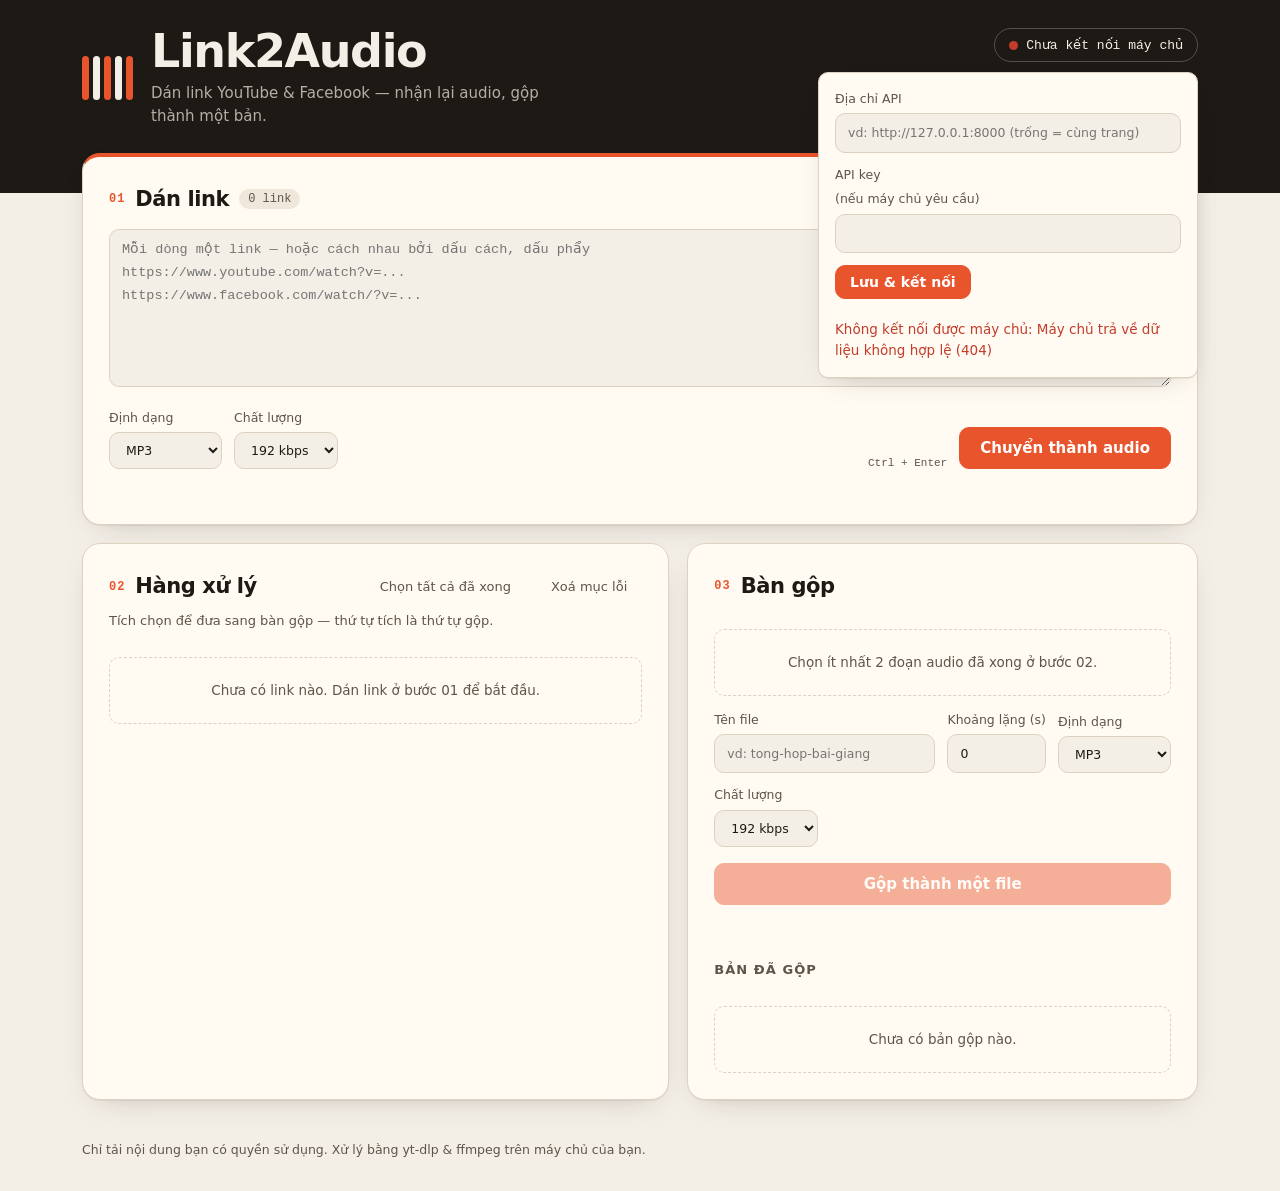
==== frontend/index.html @ e77f1233 "feat: Link2Audio - YouTube/Facebook links to audio with merge - FastAPI backend: paste many links at" ====
<!doctype html>
<html lang="vi">
<head>
<meta charset="utf-8">
<meta name="viewport" content="width=device-width, initial-scale=1">
<meta http-equiv="Content-Security-Policy" content="default-src 'self'; script-src 'self'; style-src 'self' https://fonts.googleapis.com; font-src https://fonts.gstatic.com; img-src 'self' data:; connect-src *; media-src *; object-src 'none'; base-uri 'self'; form-action 'self'">
<meta name="referrer" content="no-referrer">
<meta name="description" content="Dán link YouTube / Facebook, chuyển thành audio và gộp nhiều đoạn thành một file.">
<title>Link2Audio</title>
<link rel="icon" href="data:image/svg+xml,%3Csvg xmlns='http://www.w3.org/2000/svg' viewBox='0 0 32 32'%3E%3Crect width='32' height='32' rx='8' fill='%23e8552d'/%3E%3Cpath d='M8 20v-8M13 24V8M18 18v-4M23 22V10' stroke='%23fff' stroke-width='3' stroke-linecap='round'/%3E%3C/svg%3E">
<link rel="preconnect" href="https://fonts.googleapis.com">
<link rel="preconnect" href="https://fonts.gstatic.com" crossorigin>
<link href="https://fonts.googleapis.com/css2?family=Be+Vietnam+Pro:wght@400;500;700;800&family=JetBrains+Mono:wght@500;700&display=swap" rel="stylesheet">
<link rel="stylesheet" href="style.css">
</head>
<body>
<header class="masthead">
  <div class="masthead-inner">
    <div class="brand">
      <div class="eq" aria-hidden="true"><i></i><i></i><i></i><i></i><i></i></div>
      <div>
        <h1>Link2Audio</h1>
        <p class="tagline">Dán link YouTube &amp; Facebook — nhận lại audio, gộp thành một bản.</p>
      </div>
    </div>
    <details class="server" id="server-panel">
      <summary>
        <span class="dot" id="server-dot" aria-hidden="true"></span>
        <span id="server-label">Máy chủ</span>
      </summary>
      <form class="server-form" id="server-form">
        <label>Địa chỉ API
          <input id="api-base" type="url" placeholder="vd: http://127.0.0.1:8000 (trống = cùng trang)">
        </label>
        <label>API key <span class="hint">(nếu máy chủ yêu cầu)</span>
          <input id="api-key" type="password" autocomplete="off">
        </label>
        <div class="row">
          <button type="submit" class="primary">Lưu &amp; kết nối</button>
          <span id="server-msg" class="msg" role="status"></span>
        </div>
      </form>
    </details>
  </div>
</header>

<main class="board">
  <section class="panel panel-input" aria-labelledby="step1">
    <header class="panel-head">
      <span class="step">01</span>
      <h2 id="step1">Dán link</h2>
      <span id="link-count" class="counter">0 link</span>
    </header>
    <textarea id="links" rows="6" spellcheck="false" aria-label="Danh sách link"
      placeholder="Mỗi dòng một link — hoặc cách nhau bởi dấu cách, dấu phẩy&#10;https://www.youtube.com/watch?v=...&#10;https://www.facebook.com/watch/?v=..."></textarea>
    <div class="controls">
      <label>Định dạng
        <select id="format">
          <option value="mp3">MP3</option>
          <option value="m4a">M4A (AAC)</option>
          <option value="wav">WAV</option>
        </select>
      </label>
      <label>Chất lượng
        <select id="bitrate">
          <option value="128">128 kbps</option>
          <option value="192" selected>192 kbps</option>
          <option value="256">256 kbps</option>
          <option value="320">320 kbps</option>
        </select>
      </label>
      <span class="spacer"></span>
      <span class="kbd-hint">Ctrl + Enter</span>
      <button id="submit" class="primary big">Chuyển thành audio</button>
    </div>
    <p id="submit-msg" class="msg" role="status"></p>
  </section>

  <section class="panel panel-jobs" aria-labelledby="step2">
    <header class="panel-head">
      <span class="step">02</span>
      <h2 id="step2">Hàng xử lý</h2>
      <span class="spacer"></span>
      <button id="select-all" class="ghost">Chọn tất cả đã xong</button>
      <button id="clear-errors" class="ghost">Xoá mục lỗi</button>
    </header>
    <p class="note">Tích chọn để đưa sang bàn gộp — thứ tự tích là thứ tự gộp.</p>
    <ul id="jobs" class="list"></ul>
    <p id="jobs-empty" class="empty">Chưa có link nào. Dán link ở bước 01 để bắt đầu.</p>
  </section>

  <section class="panel panel-merge" aria-labelledby="step3">
    <header class="panel-head">
      <span class="step">03</span>
      <h2 id="step3">Bàn gộp</h2>
      <span id="merge-total" class="counter"></span>
    </header>
    <ol id="merge-order" class="order"></ol>
    <p id="merge-empty" class="empty">Chọn ít nhất 2 đoạn audio đã xong ở bước 02.</p>
    <div class="controls">
      <label class="grow">Tên file
        <input id="merge-name" type="text" maxlength="120" placeholder="vd: tong-hop-bai-giang">
      </label>
      <label>Khoảng lặng (s)
        <input id="merge-gap" type="number" min="0" max="10" step="0.5" value="0">
      </label>
      <label>Định dạng
        <select id="merge-format">
          <option value="mp3">MP3</option>
          <option value="m4a">M4A (AAC)</option>
          <option value="wav">WAV</option>
        </select>
      </label>
      <label>Chất lượng
        <select id="merge-bitrate">
          <option value="128">128 kbps</option>
          <option value="192" selected>192 kbps</option>
          <option value="256">256 kbps</option>
          <option value="320">320 kbps</option>
        </select>
      </label>
    </div>
    <button id="merge" class="primary big wide" disabled>Gộp thành một file</button>
    <p id="merge-msg" class="msg" role="status"></p>

    <h3 class="sub">Bản đã gộp</h3>
    <ul id="merges" class="list"></ul>
    <p id="merges-empty" class="empty">Chưa có bản gộp nào.</p>
  </section>
</main>

<footer class="foot">
  Chỉ tải nội dung bạn có quyền sử dụng. Xử lý bằng yt-dlp &amp; ffmpeg trên máy chủ của bạn.
</footer>

<script src="config.js"></script>
<script src="app.js"></script>
</body>
</html>
---- frontend/style.css ----
/* Link2Audio — "bàn mix": nền giấy ấm, mực đậm, điểm nhấn đỏ cam như đèn REC. */
:root {
  --paper: #f4efe6;
  --surface: #fffaf2;
  --surface-2: #efe7da;
  --ink: #1d1a16;
  --ink-soft: #5d554a;
  --line: #ddd2c1;
  --rec: #e8552d;
  --rec-ink: #ffffff;
  --rec-soft: #fbe3d9;
  --ok: #2f8f5b;
  --err: #c43c2a;
  --busy: #b7791f;
  --yt: #e0302b;
  --fb: #1a6fe0;
  --band: #1d1a16;
  --band-ink: #f4efe6;
  --shadow: 0 1px 0 rgba(29, 26, 22, .06), 0 10px 30px -18px rgba(29, 26, 22, .35);

  --font-sans: "Be Vietnam Pro", system-ui, "Segoe UI", sans-serif;
  --font-mono: "JetBrains Mono", ui-monospace, Consolas, monospace;
  --radius-lg: 18px;
  --radius-md: 10px;
  --radius-sm: 6px;
  --gutter: clamp(16px, 3vw, 32px);
  --duration-fast: 150ms;
  --duration-normal: 300ms;
  --ease-out: cubic-bezier(.16, 1, .3, 1);
}

@media (prefers-color-scheme: dark) {
  :root:not([data-theme="light"]) {
    --paper: #151310;
    --surface: #1e1b17;
    --surface-2: #29251f;
    --ink: #f1ebe1;
    --ink-soft: #a89e8f;
    --line: #36302a;
    --rec: #ff6a3d;
    --rec-soft: #3a2119;
    --ok: #4cc283;
    --err: #ff6b5a;
    --busy: #e3a63c;
    --band: #0d0c0a;
    --shadow: 0 1px 0 rgba(0, 0, 0, .4), 0 14px 34px -20px rgba(0, 0, 0, .8);
  }
}

* { box-sizing: border-box; }
html { -webkit-text-size-adjust: 100%; }
body {
  margin: 0;
  background: var(--paper);
  color: var(--ink);
  font: 400 15px/1.55 var(--font-sans);
}

/* ---------- Masthead ---------- */
.masthead { background: var(--band); color: var(--band-ink); }
.masthead-inner {
  max-width: 1180px; margin: 0 auto; padding: 28px var(--gutter) 64px;
  display: flex; flex-wrap: wrap; gap: 20px; align-items: flex-start; justify-content: space-between;
}
.brand { display: flex; gap: 18px; align-items: center; }
.brand h1 { margin: 0; font-size: clamp(30px, 5vw, 46px); font-weight: 800; letter-spacing: -.03em; line-height: 1; }
.tagline { margin: 8px 0 0; color: color-mix(in srgb, var(--band-ink) 70%, transparent); max-width: 44ch; }

.eq { display: flex; gap: 4px; align-items: flex-end; height: 44px; }
.eq i {
  display: block; width: 7px; height: 100%; border-radius: 4px; background: var(--rec);
  transform-origin: bottom; animation: eq 1.1s var(--ease-out) infinite alternate;
}
.eq i:nth-child(2) { animation-delay: -.4s; background: var(--band-ink); }
.eq i:nth-child(3) { animation-delay: -.8s; }
.eq i:nth-child(4) { animation-delay: -.2s; background: var(--band-ink); }
.eq i:nth-child(5) { animation-delay: -.6s; }
@keyframes eq { from { transform: scaleY(.25); } to { transform: scaleY(1); } }

/* Server panel */
.server { position: relative; }
.server summary {
  list-style: none; cursor: pointer; display: inline-flex; align-items: center; gap: 8px;
  padding: 8px 14px; border-radius: 999px; font: 500 13px var(--font-mono);
  border: 1px solid color-mix(in srgb, var(--band-ink) 25%, transparent);
  transition: background var(--duration-fast);
}
.server summary::-webkit-details-marker { display: none; }
.server summary:hover { background: color-mix(in srgb, var(--band-ink) 10%, transparent); }
.server summary:focus-visible { outline: 2px solid var(--rec); outline-offset: 3px; }
.dot { width: 9px; height: 9px; border-radius: 50%; background: var(--ink-soft); }
.dot.online { background: var(--ok); box-shadow: 0 0 0 4px color-mix(in srgb, var(--ok) 25%, transparent); }
.dot.offline { background: var(--err); }
.server-form {
  position: absolute; right: 0; top: calc(100% + 10px); z-index: 10; width: min(380px, calc(100vw - 32px));
  background: var(--surface); color: var(--ink); border: 1px solid var(--line);
  border-radius: var(--radius-md); padding: 16px; display: grid; gap: 12px; box-shadow: var(--shadow);
}
.hint { font-weight: 400; color: var(--ink-soft); }

/* ---------- Board (bento) ---------- */
.board {
  max-width: 1180px; margin: -40px auto 0; padding: 0 var(--gutter) 40px;
  display: grid; gap: 18px; grid-template-columns: minmax(0, 1.15fr) minmax(0, 1fr);
  grid-template-areas: "input input" "jobs merge";
}
.panel-input { grid-area: input; }
.panel-jobs { grid-area: jobs; }
.panel-merge { grid-area: merge; align-self: start; position: sticky; top: 16px; }
@media (max-width: 900px) {
  .board { grid-template-columns: minmax(0, 1fr); grid-template-areas: "input" "jobs" "merge"; }
  .panel-merge { position: static; }
}

.panel {
  background: var(--surface); border: 1px solid var(--line); border-radius: var(--radius-lg);
  padding: clamp(16px, 2.4vw, 26px); box-shadow: var(--shadow); min-width: 0;
}
.panel-input { border-top: 4px solid var(--rec); }
.panel-head { display: flex; flex-wrap: wrap; align-items: center; gap: 10px; margin-bottom: 14px; }
.panel-head h2 { margin: 0; font-size: 21px; font-weight: 800; letter-spacing: -.02em; }
.step { font: 700 12px var(--font-mono); color: var(--rec); letter-spacing: .08em; }
.counter {
  font: 500 12px var(--font-mono); color: var(--ink-soft); background: var(--surface-2);
  padding: 3px 9px; border-radius: 999px;
}
.counter:empty { display: none; }
.sub { margin: 26px 0 0; font-size: 13px; font-weight: 700; text-transform: uppercase; letter-spacing: .08em; color: var(--ink-soft); }
.note { margin: -6px 0 0; font-size: 13px; color: var(--ink-soft); }

/* ---------- Form ---------- */
textarea, input, select {
  font: inherit; color: var(--ink); background: var(--paper);
  border: 1px solid var(--line); border-radius: var(--radius-md); padding: 9px 12px;
  transition: border-color var(--duration-fast), box-shadow var(--duration-fast);
}
textarea { width: 100%; resize: vertical; font: 500 13.5px/1.7 var(--font-mono); min-height: 150px; }
textarea:focus, input:focus, select:focus {
  outline: none; border-color: var(--rec); box-shadow: 0 0 0 3px var(--rec-soft);
}
label { display: flex; flex-direction: column; gap: 5px; font-size: 12.5px; font-weight: 500; color: var(--ink-soft); }
label.grow { flex: 1 1 200px; }
.controls { display: flex; flex-wrap: wrap; align-items: flex-end; gap: 12px; margin-top: 14px; }
.row { display: flex; flex-wrap: wrap; align-items: center; gap: 10px; }
.spacer { flex: 1; }
.kbd-hint { font: 500 11px var(--font-mono); color: var(--ink-soft); }
@media (max-width: 560px) { .kbd-hint, .controls .spacer { display: none; } }

button {
  font: 500 14px var(--font-sans); cursor: pointer; border-radius: var(--radius-md); padding: 8px 14px;
  border: 1px solid var(--line); background: var(--surface); color: var(--ink);
  transition: transform var(--duration-fast), background var(--duration-fast), border-color var(--duration-fast);
}
button:hover:not(:disabled) { border-color: var(--ink-soft); }
button:active:not(:disabled) { transform: translateY(1px); }
button:focus-visible, a:focus-visible { outline: 2px solid var(--rec); outline-offset: 2px; }
button:disabled { opacity: .45; cursor: not-allowed; }
button.primary { background: var(--rec); border-color: var(--rec); color: var(--rec-ink); font-weight: 700; }
button.primary:hover:not(:disabled) { background: color-mix(in srgb, var(--rec) 88%, var(--ink)); border-color: transparent; }
button.big { padding: 11px 20px; font-size: 15px; }
button.wide { width: 100%; margin-top: 16px; }
button.ghost { background: transparent; border-color: transparent; color: var(--ink-soft); font-size: 13px; }
button.ghost:hover:not(:disabled) { color: var(--ink); background: var(--surface-2); }
button.icon { padding: 4px 9px; font-size: 13px; line-height: 1.3; }
a.button { text-decoration: none; }

.msg { min-height: 1.4em; margin: 10px 0 0; font-size: 13.5px; }
.msg.error { color: var(--err); }
.msg.success { color: var(--ok); }
.empty {
  margin: 12px 0 0; padding: 22px; text-align: center; font-size: 13.5px; color: var(--ink-soft);
  border: 1px dashed var(--line); border-radius: var(--radius-md);
}

/* ---------- Lists ---------- */
.list, .order { list-style: none; padding: 0; margin: 14px 0 0; display: grid; gap: 10px; }
.item {
  display: grid; grid-template-columns: auto minmax(0, 1fr) auto; gap: 8px 12px; align-items: center;
  background: var(--paper); border: 1px solid var(--line); border-radius: var(--radius-md); padding: 12px 14px;
  animation: enter var(--duration-normal) var(--ease-out);
}
.item.is-selected { border-color: var(--rec); background: color-mix(in srgb, var(--rec-soft) 55%, var(--paper)); }
@keyframes enter { from { opacity: 0; transform: translateY(6px); } to { opacity: 1; transform: none; } }
.item input[type="checkbox"] { width: 18px; height: 18px; accent-color: var(--rec); margin: 0; }
.item .info { min-width: 0; }
.item .title { font-weight: 700; overflow: hidden; text-overflow: ellipsis; white-space: nowrap; }
.item .meta {
  font: 500 11.5px var(--font-mono); color: var(--ink-soft);
  overflow: hidden; text-overflow: ellipsis; white-space: nowrap; margin-top: 2px;
}
.item .actions { display: flex; gap: 6px; flex-wrap: wrap; justify-content: flex-end; }
.item audio { grid-column: 1 / -1; width: 100%; height: 34px; }
.item .error-text { color: var(--err); font-size: 12.5px; margin-top: 4px; overflow-wrap: anywhere; }
.item .error-text:empty { display: none; }

.badge {
  display: inline-block; font: 700 10px var(--font-mono); padding: 2px 6px; border-radius: var(--radius-sm);
  color: #fff; margin-right: 8px; vertical-align: 2px; letter-spacing: .04em;
}
.badge.youtube { background: var(--yt); }
.badge.facebook { background: var(--fb); }
.badge.merge { background: var(--ink); color: var(--paper); }

.status { font-weight: 700; }
.status.done { color: var(--ok); }
.status.error { color: var(--err); }
.status.queued, .status.downloading, .status.converting, .status.merging { color: var(--busy); }

.bar { height: 4px; background: var(--surface-2); border-radius: 2px; overflow: hidden; margin-top: 8px; }
.bar > span {
  display: block; height: 100%; background: var(--rec); transform-origin: left;
  transition: transform var(--duration-normal) var(--ease-out);
}
.bar.indeterminate > span { animation: slide 1.2s ease-in-out infinite; transform: scaleX(.3); }
@keyframes slide { from { translate: -100% 0; } to { translate: 340% 0; } }

/* Merge order */
.order { counter-reset: track; }
.order li {
  display: flex; align-items: center; gap: 8px; padding: 8px 10px;
  background: var(--paper); border: 1px solid var(--line); border-left: 3px solid var(--rec);
  border-radius: var(--radius-sm);
}
.order .num { font: 700 12px var(--font-mono); color: var(--rec); min-width: 2ch; }
.order .name { flex: 1; min-width: 0; overflow: hidden; text-overflow: ellipsis; white-space: nowrap; font-size: 14px; }
.order .len { font: 500 11.5px var(--font-mono); color: var(--ink-soft); }

.foot { max-width: 1180px; margin: 0 auto; padding: 0 var(--gutter) 32px; font-size: 12.5px; color: var(--ink-soft); }

@media (max-width: 560px) {
  .item { grid-template-columns: auto minmax(0, 1fr); }
  .item .actions { grid-column: 1 / -1; justify-content: flex-start; }
  .masthead-inner { padding-bottom: 56px; }
}

@media (prefers-reduced-motion: reduce) {
  *, *::before, *::after { animation: none !important; transition: none !important; }
}
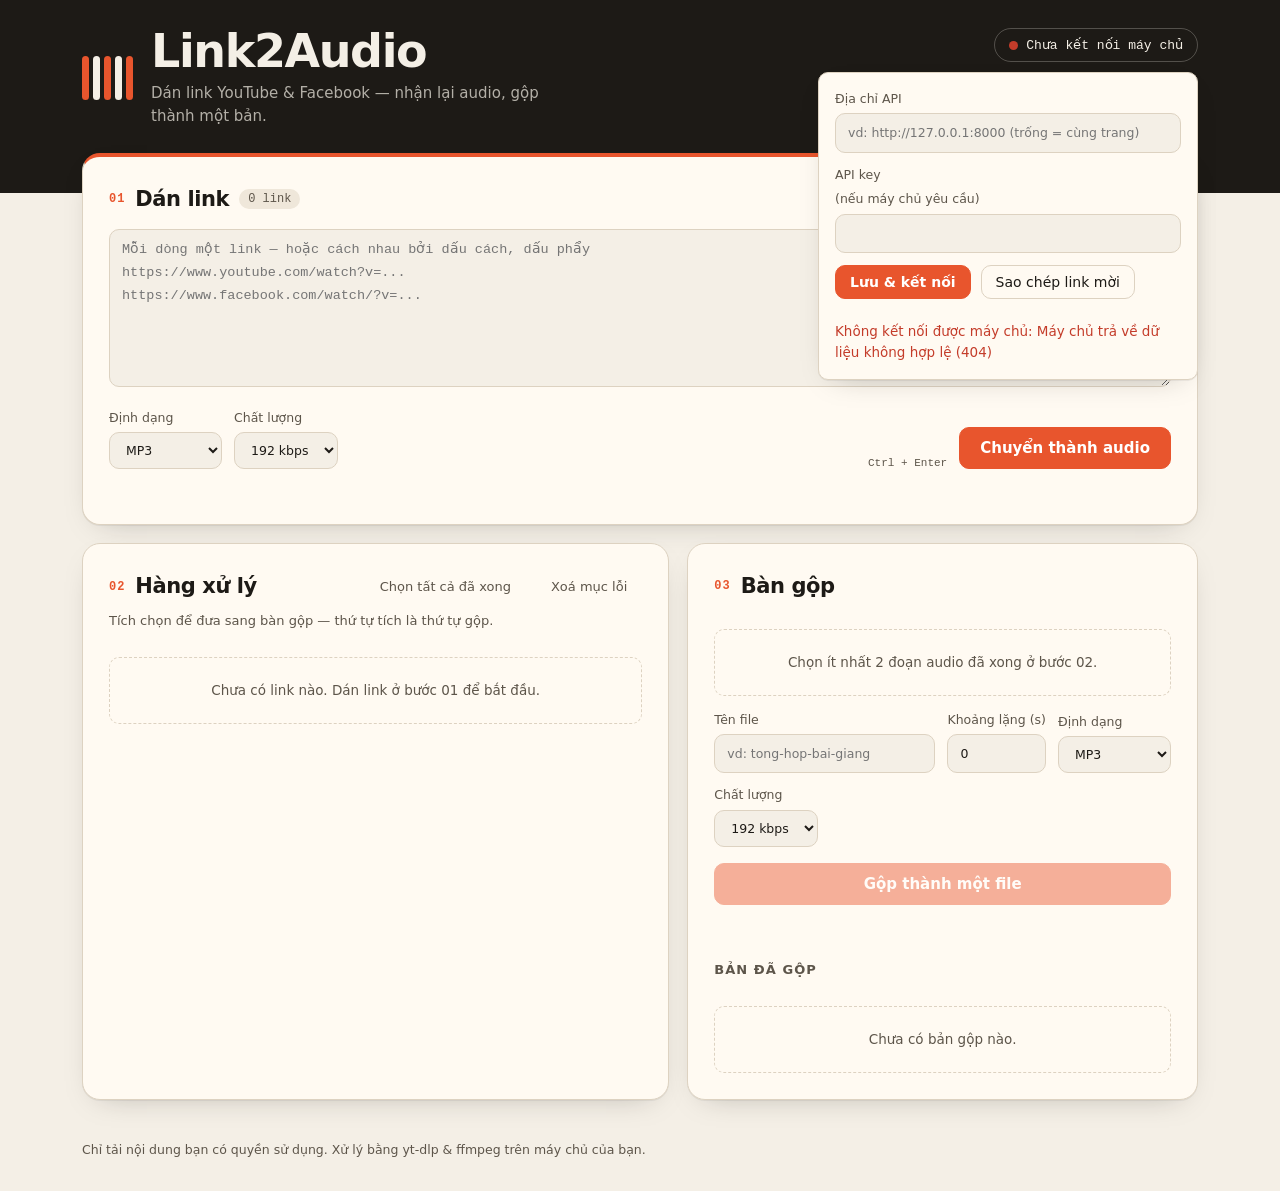
==== commit 8f391728: "feat: multi-user support for sharing the hosted web UI - Each browser gets a random client id; jobs/" ====
--- a/frontend/index.html
+++ b/frontend/index.html
@@ -37,8 +37,9 @@
         </label>
         <div class="row">
           <button type="submit" class="primary">Lưu &amp; kết nối</button>
-          <span id="server-msg" class="msg" role="status"></span>
+          <button type="button" id="copy-invite">Sao chép link mời</button>
         </div>
+        <p id="server-msg" class="msg" role="status"></p>
       </form>
     </details>
   </div>
@@ -84,7 +85,7 @@
       <button id="select-all" class="ghost">Chọn tất cả đã xong</button>
       <button id="clear-errors" class="ghost">Xoá mục lỗi</button>
     </header>
-    <p class="note">Tích chọn để đưa sang bàn gộp — thứ tự tích là thứ tự gộp.</p>
+    <p class="note">Tích chọn để đưa sang bàn gộp — thứ tự tích là thứ tự gộp. <span id="retention"></span></p>
     <ul id="jobs" class="list"></ul>
     <p id="jobs-empty" class="empty">Chưa có link nào. Dán link ở bước 01 để bắt đầu.</p>
   </section>
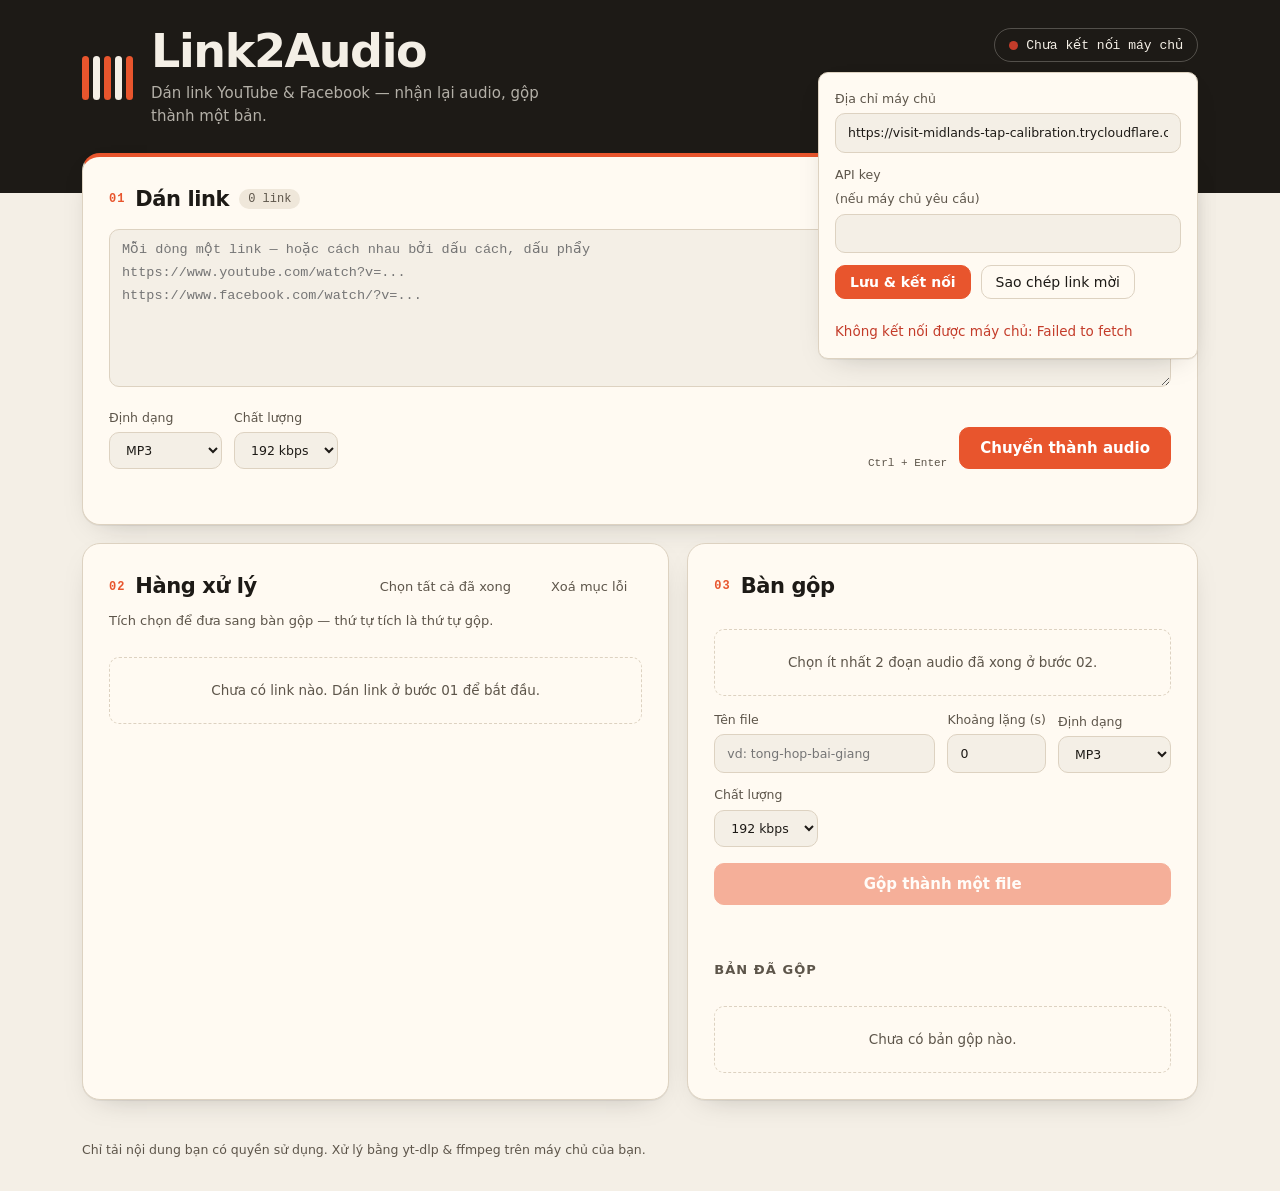
==== commit f9dc0026: "feat: hide server address field when the site has a configured server" ====
--- a/frontend/index.html
+++ b/frontend/index.html
@@ -29,7 +29,7 @@
         <span id="server-label">Máy chủ</span>
       </summary>
       <form class="server-form" id="server-form">
-        <label>Địa chỉ API
+        <label id="api-base-field">Địa chỉ máy chủ
           <input id="api-base" type="url" placeholder="vd: http://127.0.0.1:8000 (trống = cùng trang)">
         </label>
         <label>API key <span class="hint">(nếu máy chủ yêu cầu)</span>
